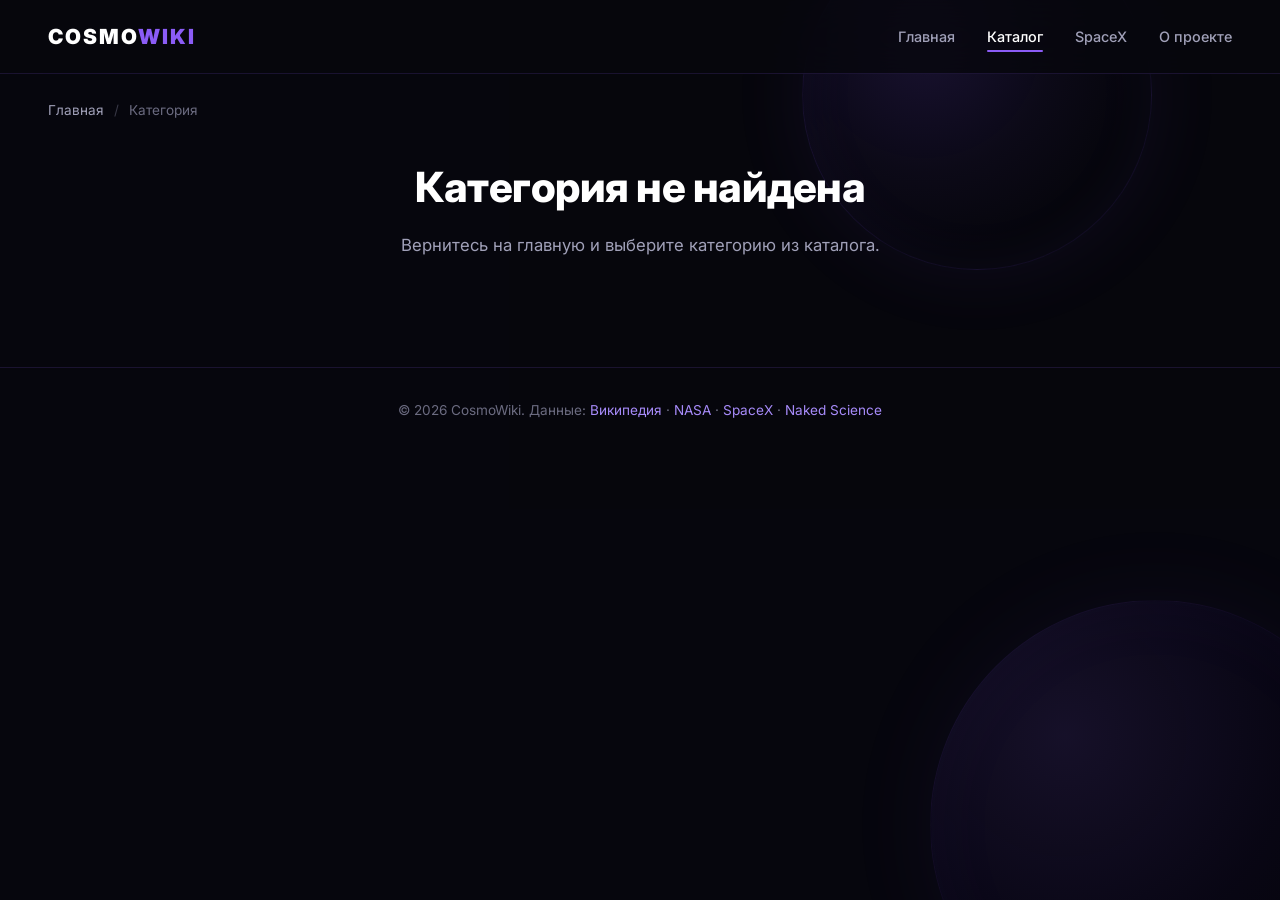
==== Cosmo/category.html @ 1d1c39d0 "Initial commit: CosmoWiki" ====
<!DOCTYPE html>
<html lang="ru">
<head>
    <meta charset="UTF-8">
    <meta name="viewport" content="width=device-width, initial-scale=1.0">
    <title>CosmoWiki — Категория</title>
    <link rel="preconnect" href="https://fonts.googleapis.com">
    <link rel="preconnect" href="https://fonts.gstatic.com" crossorigin>
    <link href="https://fonts.googleapis.com/css2?family=Inter:wght@400;500;600;700;800;900&display=swap" rel="stylesheet">
    <link rel="stylesheet" href="css/style.css">
</head>
<body>
    <!-- Фоновое видео космоса -->
    <div class="video-bg">
        <video autoplay muted loop playsinline>
            <source src="assets/space-bg.mp4" type="video/mp4">
        </video>
        <div class="video-overlay"></div>
    </div>

    <!-- Декоративные сферы -->
    <div class="sphere sphere-1"></div>
    <div class="sphere sphere-3"></div>

    <!-- Шапка -->
    <header class="header">
        <a href="index.html" class="logo">COSMO<span>WIKI</span></a>
        <nav class="nav">
            <a href="index.html" class="nav-link">Главная</a>
            <a href="index.html#catalog" class="nav-link active">Каталог</a>
            <a href="spacex.html" class="nav-link">SpaceX</a>
            <a href="index.html#about" class="nav-link">О проекте</a>
        </nav>
    </header>

    <!-- Контент страницы категории -->
    <main class="page-content">
        <!-- Хлебные крошки -->
        <nav class="breadcrumb" id="breadcrumb">
            <a href="index.html">Главная</a>
            <span class="breadcrumb-sep">/</span>
            <span id="breadcrumb-category">Категория</span>
        </nav>

        <!-- Заголовок категории -->
        <div class="category-header" id="category-header">
            <span class="category-header-icon" id="category-icon"></span>
            <h1 class="category-title" id="category-title">Загрузка...</h1>
            <p class="category-description" id="category-description"></p>
        </div>

        <!-- Блок статьи Naked Science (описание категории) -->
        <div class="ns-article-block" id="ns-article" style="display:none">
            <div class="ns-article-content">
                <img class="ns-article-image" id="ns-image" src="" alt="" loading="lazy">
                <div class="ns-article-text">
                    <p id="ns-text"></p>
                    <a class="ns-source-link" id="ns-source" href="" target="_blank">
                        Читать полностью на Naked Science &rarr;
                    </a>
                </div>
            </div>
        </div>

        <!-- Сетка объектов -->
        <div class="objects-grid" id="objects-grid">
            <!-- Карточки объектов генерируются через JS -->
        </div>
    </main>

    <!-- Футер -->
    <footer class="footer">
        <p>&copy; 2026 CosmoWiki. Данные: <a href="https://ru.wikipedia.org" target="_blank">Википедия</a> · <a href="https://www.nasa.gov" target="_blank">NASA</a> · <a href="https://www.spacex.com" target="_blank">SpaceX</a> · <a href="https://naked-science.ru/article/top/gid-po-vselennoi-kto-est" target="_blank">Naked Science</a></p>
    </footer>

    <script src="js/catalog.js"></script>
    <script src="js/naked-science-data.js"></script>
    <script src="js/wiki-api.js"></script>
    <script src="js/nasa-api.js"></script>
    <script src="js/category.js"></script>
</body>
</html>
---- Cosmo/css/style.css ----
/* ============================================
   CosmoWiki — Тёмная космическая тема
   Вдохновлено дизайном DesignWave
   ============================================ */

/* --- CSS-переменные --- */
:root {
    --bg-primary: #07070d;
    --bg-secondary: #0e0e18;
    --bg-card: rgba(15, 15, 30, 0.7);
    --bg-card-hover: rgba(25, 20, 50, 0.85);
    --accent: #8b5cf6;
    --accent-light: #a78bfa;
    --accent-dark: #6d28d9;
    --accent-glow: rgba(139, 92, 246, 0.3);
    --text-primary: #ffffff;
    --text-secondary: #a0a0b8;
    --text-muted: #6b6b80;
    --border: rgba(139, 92, 246, 0.15);
    --font: 'Inter', -apple-system, BlinkMacSystemFont, sans-serif;
    --radius: 16px;
    --radius-sm: 10px;
    --transition: 0.3s cubic-bezier(0.4, 0, 0.2, 1);
}

/* --- Сброс и базовые стили --- */
*,
*::before,
*::after {
    margin: 0;
    padding: 0;
    box-sizing: border-box;
}

html {
    scroll-behavior: smooth;
}

body {
    font-family: var(--font);
    background: var(--bg-primary);
    color: var(--text-primary);
    min-height: 100vh;
    overflow-x: hidden;
    line-height: 1.6;
}

a {
    text-decoration: none;
    color: inherit;
}

/* --- Фоновое видео космоса --- */
.video-bg {
    position: fixed;
    top: 0;
    left: 0;
    width: 100%;
    height: 100%;
    z-index: 0;
    pointer-events: none;
    overflow: hidden;
}

.video-bg video {
    width: 100%;
    height: 100%;
    object-fit: cover;
}

/* Затемняющий оверлей поверх видео — чтобы текст читался */
.video-overlay {
    position: absolute;
    top: 0;
    left: 0;
    width: 100%;
    height: 100%;
    background: rgba(7, 7, 13, 0.55);
}

/* --- Декоративные сферы (стеклянные шары как на скриншоте) --- */
.sphere {
    position: fixed;
    border-radius: 50%;
    pointer-events: none;
    z-index: 0;
}

.sphere-1 {
    width: 350px;
    height: 350px;
    top: -80px;
    right: 10%;
    background: radial-gradient(
        circle at 35% 35%,
        rgba(139, 92, 246, 0.15),
        rgba(139, 92, 246, 0.05) 40%,
        transparent 70%
    );
    border: 1px solid rgba(139, 92, 246, 0.1);
    box-shadow:
        inset 0 0 60px rgba(139, 92, 246, 0.05),
        0 0 80px rgba(139, 92, 246, 0.08);
    animation: float1 20s ease-in-out infinite;
}

.sphere-2 {
    width: 200px;
    height: 200px;
    bottom: 15%;
    left: -40px;
    background: radial-gradient(
        circle at 40% 30%,
        rgba(139, 92, 246, 0.2),
        rgba(88, 28, 196, 0.08) 45%,
        transparent 70%
    );
    border: 1px solid rgba(139, 92, 246, 0.12);
    box-shadow:
        inset 0 0 40px rgba(139, 92, 246, 0.06),
        0 0 60px rgba(139, 92, 246, 0.1);
    animation: float2 25s ease-in-out infinite;
}

.sphere-3 {
    width: 450px;
    height: 450px;
    bottom: -150px;
    right: -100px;
    background: radial-gradient(
        circle at 30% 30%,
        rgba(139, 92, 246, 0.12),
        rgba(88, 28, 196, 0.04) 50%,
        transparent 75%
    );
    border: 1px solid rgba(139, 92, 246, 0.06);
    box-shadow:
        inset 0 0 80px rgba(139, 92, 246, 0.04),
        0 0 100px rgba(139, 92, 246, 0.06);
    animation: float3 30s ease-in-out infinite;
}

@keyframes float1 {
    0%, 100% { transform: translate(0, 0) scale(1); }
    50% { transform: translate(-20px, 30px) scale(1.03); }
}
@keyframes float2 {
    0%, 100% { transform: translate(0, 0) scale(1); }
    50% { transform: translate(30px, -20px) scale(1.05); }
}
@keyframes float3 {
    0%, 100% { transform: translate(0, 0) scale(1); }
    50% { transform: translate(-15px, -25px) scale(1.02); }
}

/* --- Шапка --- */
.header {
    position: fixed;
    top: 0;
    left: 0;
    right: 0;
    z-index: 100;
    display: flex;
    align-items: center;
    justify-content: space-between;
    padding: 20px 48px;
    background: rgba(7, 7, 13, 0.8);
    backdrop-filter: blur(20px);
    border-bottom: 1px solid var(--border);
}

.logo {
    font-size: 1.3rem;
    font-weight: 900;
    letter-spacing: 2px;
    color: var(--text-primary);
}

.logo span {
    color: var(--accent);
}

.nav {
    display: flex;
    align-items: center;
    gap: 32px;
}

.nav-link {
    font-size: 0.9rem;
    font-weight: 500;
    color: var(--text-secondary);
    transition: color var(--transition);
    position: relative;
}

.nav-link:hover,
.nav-link.active {
    color: var(--text-primary);
}

.nav-link.active::after {
    content: '';
    position: absolute;
    bottom: -4px;
    left: 0;
    width: 100%;
    height: 2px;
    background: var(--accent);
    border-radius: 1px;
}

/* --- Герой-секция --- */
.hero {
    position: relative;
    z-index: 1;
    display: flex;
    flex-direction: column;
    align-items: center;
    justify-content: center;
    text-align: center;
    min-height: 100vh;
    padding: 120px 24px 80px;
}

.hero-badge {
    display: inline-block;
    padding: 8px 20px;
    margin-bottom: 32px;
    font-size: 0.8rem;
    font-weight: 600;
    letter-spacing: 1px;
    text-transform: uppercase;
    color: var(--accent-light);
    border: 1px solid var(--border);
    border-radius: 100px;
    background: rgba(139, 92, 246, 0.06);
}

.hero-title {
    font-size: clamp(3.5rem, 10vw, 7.5rem);
    font-weight: 900;
    font-style: italic;
    line-height: 0.95;
    letter-spacing: -2px;
    margin-bottom: 28px;
    background: linear-gradient(180deg, #ffffff 40%, rgba(255, 255, 255, 0.6));
    -webkit-background-clip: text;
    -webkit-text-fill-color: transparent;
    background-clip: text;
}

.hero-description {
    max-width: 560px;
    font-size: 1rem;
    color: var(--text-secondary);
    line-height: 1.7;
    margin-bottom: 40px;
}

.hero-btn {
    display: inline-block;
    padding: 16px 40px;
    font-size: 0.95rem;
    font-weight: 600;
    color: var(--text-primary);
    background: var(--accent);
    border: none;
    border-radius: 12px;
    cursor: pointer;
    transition: all var(--transition);
    box-shadow: 0 4px 24px rgba(139, 92, 246, 0.35);
}

.hero-btn:hover {
    background: var(--accent-dark);
    transform: translateY(-2px);
    box-shadow: 0 8px 32px rgba(139, 92, 246, 0.45);
}

/* --- Секция каталога --- */
.catalog {
    position: relative;
    z-index: 1;
    padding: 80px 48px 100px;
    max-width: 1280px;
    margin: 0 auto;
}

.section-title {
    font-size: 2.2rem;
    font-weight: 800;
    text-align: center;
    margin-bottom: 48px;
    letter-spacing: -0.5px;
}

.categories-grid {
    display: grid;
    grid-template-columns: repeat(4, 1fr);
    gap: 20px;
}

/* --- Карточки категорий --- */
.category-card {
    position: relative;
    display: flex;
    flex-direction: column;
    align-items: center;
    justify-content: center;
    padding: 36px 24px;
    min-height: 220px;
    background: var(--bg-card);
    border: 1px solid var(--border);
    border-radius: var(--radius);
    backdrop-filter: blur(12px);
    cursor: pointer;
    transition: all var(--transition);
    overflow: hidden;
    text-align: center;
}

.category-card::before {
    content: '';
    position: absolute;
    top: 0;
    left: 0;
    right: 0;
    height: 3px;
    background: linear-gradient(90deg, transparent, var(--accent), transparent);
    opacity: 0;
    transition: opacity var(--transition);
}

.category-card:hover {
    background: var(--bg-card-hover);
    border-color: rgba(139, 92, 246, 0.3);
    transform: translateY(-4px);
    box-shadow: 0 12px 40px rgba(139, 92, 246, 0.12);
}

.category-card:hover::before {
    opacity: 1;
}

.category-icon {
    font-size: 2.8rem;
    margin-bottom: 16px;
    filter: drop-shadow(0 0 12px var(--accent-glow));
}

.category-name {
    font-size: 1.1rem;
    font-weight: 700;
    margin-bottom: 8px;
    letter-spacing: 0.3px;
}

.category-count {
    font-size: 0.8rem;
    color: var(--text-muted);
    font-weight: 500;
}

.category-card:hover .category-name {
    color: var(--accent-light);
}

/* --- Секция «О проекте» --- */
.about {
    position: relative;
    z-index: 1;
    padding: 60px 48px 80px;
    max-width: 800px;
    margin: 0 auto;
    text-align: center;
}

.about-text {
    font-size: 1.05rem;
    color: var(--text-secondary);
    line-height: 1.8;
    margin-bottom: 48px;
}

.about-stats {
    display: flex;
    justify-content: center;
    gap: 60px;
}

.stat {
    display: flex;
    flex-direction: column;
    align-items: center;
    gap: 6px;
}

.stat-number {
    font-size: 2.4rem;
    font-weight: 800;
    color: var(--accent-light);
}

.stat-label {
    font-size: 0.85rem;
    color: var(--text-muted);
    font-weight: 500;
}

/* --- Футер --- */
.footer {
    position: relative;
    z-index: 1;
    text-align: center;
    padding: 32px 48px;
    border-top: 1px solid var(--border);
    font-size: 0.85rem;
    color: var(--text-muted);
}

.footer a {
    color: var(--accent-light);
    transition: color var(--transition);
}

.footer a:hover {
    color: var(--accent);
}

/* --- Адаптивность --- */

/* Планшет */
@media (max-width: 1024px) {
    .categories-grid {
        grid-template-columns: repeat(3, 1fr);
    }

    .header {
        padding: 16px 28px;
    }

    .catalog {
        padding: 60px 28px 80px;
    }
}

/* Планшет вертикально */
@media (max-width: 768px) {
    .categories-grid {
        grid-template-columns: repeat(2, 1fr);
    }

    .hero-title {
        font-size: clamp(2.8rem, 12vw, 5rem);
    }

    .nav {
        gap: 20px;
    }

    .about-stats {
        gap: 36px;
    }
}

/* Мобильный */
@media (max-width: 480px) {
    .categories-grid {
        grid-template-columns: 1fr;
        gap: 14px;
    }

    .category-card {
        min-height: 160px;
        padding: 28px 20px;
    }

    .header {
        padding: 14px 18px;
    }

    .logo {
        font-size: 1.1rem;
    }

    .nav {
        gap: 14px;
    }

    .nav-link {
        font-size: 0.8rem;
    }

    .hero {
        padding: 100px 18px 60px;
    }

    .catalog,
    .about {
        padding: 40px 18px 60px;
    }

    .about-stats {
        flex-direction: column;
        gap: 24px;
    }
}

/* --- Анимация появления карточек --- */
.category-card {
    opacity: 0;
    transform: translateY(20px);
    animation: fadeInUp 0.5s ease-out forwards;
}

.category-card:nth-child(1) { animation-delay: 0.05s; }
.category-card:nth-child(2) { animation-delay: 0.1s; }
.category-card:nth-child(3) { animation-delay: 0.15s; }
.category-card:nth-child(4) { animation-delay: 0.2s; }
.category-card:nth-child(5) { animation-delay: 0.25s; }
.category-card:nth-child(6) { animation-delay: 0.3s; }
.category-card:nth-child(7) { animation-delay: 0.35s; }
.category-card:nth-child(8) { animation-delay: 0.4s; }
.category-card:nth-child(9) { animation-delay: 0.45s; }
.category-card:nth-child(10) { animation-delay: 0.5s; }
.category-card:nth-child(11) { animation-delay: 0.55s; }
.category-card:nth-child(12) { animation-delay: 0.6s; }

@keyframes fadeInUp {
    to {
        opacity: 1;
        transform: translateY(0);
    }
}

/* ============================================
   Страница категории
   ============================================ */

/* --- Обёртка контента --- */
.page-content {
    position: relative;
    z-index: 1;
    max-width: 1280px;
    margin: 0 auto;
    padding: 100px 48px 60px;
}

/* --- Хлебные крошки --- */
.breadcrumb {
    display: flex;
    align-items: center;
    gap: 10px;
    margin-bottom: 32px;
    font-size: 0.85rem;
    color: var(--text-muted);
}

.breadcrumb a {
    color: var(--text-secondary);
    transition: color var(--transition);
}

.breadcrumb a:hover {
    color: var(--accent-light);
}

.breadcrumb-sep {
    color: var(--text-muted);
    opacity: 0.5;
}

/* --- Заголовок категории --- */
.category-header {
    text-align: center;
    margin-bottom: 48px;
}

.category-header-icon {
    font-size: 3.5rem;
    display: block;
    margin-bottom: 16px;
    filter: drop-shadow(0 0 16px var(--accent-glow));
}

.category-title {
    font-size: 2.6rem;
    font-weight: 800;
    margin-bottom: 12px;
    letter-spacing: -0.5px;
}

.category-description {
    font-size: 1.05rem;
    color: var(--text-secondary);
}

/* --- Блок Naked Science (описание категории) --- */
.ns-article-block {
    margin-bottom: 40px;
    background: var(--bg-card);
    border: 1px solid var(--border);
    border-radius: var(--radius);
    backdrop-filter: blur(12px);
    overflow: hidden;
}

.ns-article-content {
    display: flex;
    gap: 0;
}

.ns-article-image {
    width: 320px;
    min-height: 200px;
    object-fit: cover;
    flex-shrink: 0;
}

.ns-article-text {
    padding: 28px 32px;
    display: flex;
    flex-direction: column;
    justify-content: center;
    gap: 16px;
}

.ns-article-text p {
    font-size: 0.95rem;
    color: var(--text-secondary);
    line-height: 1.75;
}

.ns-source-link {
    display: inline-block;
    font-size: 0.8rem;
    font-weight: 600;
    color: var(--accent);
    transition: color var(--transition);
}

.ns-source-link:hover {
    color: var(--accent-light);
}

@media (max-width: 768px) {
    .ns-article-content {
        flex-direction: column;
    }

    .ns-article-image {
        width: 100%;
        height: 180px;
    }

    .ns-article-text {
        padding: 20px;
    }
}

/* --- Сетка объектов --- */
.objects-grid {
    display: grid;
    grid-template-columns: repeat(3, 1fr);
    gap: 24px;
}

/* --- Карточка объекта --- */
.object-card {
    display: flex;
    flex-direction: column;
    background: var(--bg-card);
    border: 1px solid var(--border);
    border-radius: var(--radius);
    backdrop-filter: blur(12px);
    overflow: hidden;
    cursor: pointer;
    transition: all var(--transition);
    opacity: 0;
    transform: translateY(20px);
    animation: fadeInUp 0.5s ease-out forwards;
}

.object-card:hover {
    background: var(--bg-card-hover);
    border-color: rgba(139, 92, 246, 0.3);
    transform: translateY(-4px);
    box-shadow: 0 12px 40px rgba(139, 92, 246, 0.12);
}

/* Изображение карточки */
.object-card-image {
    position: relative;
    width: 100%;
    height: 200px;
    overflow: hidden;
    background: var(--bg-secondary);
    display: flex;
    align-items: center;
    justify-content: center;
}

.image-credit {
    position: absolute;
    bottom: 8px;
    right: 8px;
    padding: 2px 8px;
    font-size: 0.65rem;
    font-weight: 700;
    letter-spacing: 0.5px;
    color: #fff;
    background: rgba(0, 82, 163, 0.8);
    border-radius: 4px;
}

.object-card-image img {
    width: 100%;
    height: 100%;
    object-fit: cover;
    transition: transform 0.4s ease;
}

.object-card:hover .object-card-image img {
    transform: scale(1.05);
}

.object-card-placeholder {
    font-size: 3rem;
    opacity: 0.3;
}

/* Тело карточки */
.object-card-body {
    padding: 20px;
    flex: 1;
}

.object-card-name {
    font-size: 1.15rem;
    font-weight: 700;
    margin-bottom: 8px;
    transition: color var(--transition);
}

.object-card:hover .object-card-name {
    color: var(--accent-light);
}

.object-card-extract {
    font-size: 0.85rem;
    color: var(--text-secondary);
    line-height: 1.6;
}

/* Подвал карточки */
.object-card-footer {
    padding: 14px 20px;
    border-top: 1px solid var(--border);
}

.object-card-arrow {
    font-size: 0.8rem;
    font-weight: 600;
    color: var(--accent);
    transition: color var(--transition);
}

.object-card:hover .object-card-arrow {
    color: var(--accent-light);
}

/* --- Скелетоны загрузки --- */
.skeleton .skeleton-image {
    width: 100%;
    height: 200px;
    background: linear-gradient(90deg,
        var(--bg-secondary) 25%,
        rgba(139, 92, 246, 0.06) 50%,
        var(--bg-secondary) 75%
    );
    background-size: 200% 100%;
    animation: shimmer 1.5s infinite;
}

.skeleton .skeleton-title {
    height: 20px;
    width: 60%;
    background: var(--bg-secondary);
    border-radius: 4px;
    margin-bottom: 10px;
    animation: shimmer 1.5s infinite;
}

.skeleton .skeleton-text {
    height: 14px;
    width: 100%;
    background: var(--bg-secondary);
    border-radius: 4px;
    margin-bottom: 8px;
    animation: shimmer 1.5s infinite;
}

.skeleton .skeleton-text.short {
    width: 70%;
}

@keyframes shimmer {
    0% { opacity: 0.5; }
    50% { opacity: 1; }
    100% { opacity: 0.5; }
}

/* ============================================
   Страница объекта
   ============================================ */

/* --- Герой объекта --- */
.object-hero {
    display: grid;
    grid-template-columns: 1fr 1fr;
    gap: 0;
    background: var(--bg-card);
    border: 1px solid var(--border);
    border-radius: var(--radius);
    overflow: hidden;
    margin-bottom: 32px;
    backdrop-filter: blur(12px);
}

.object-hero-image {
    position: relative;
    min-height: 360px;
    background: var(--bg-secondary);
    display: flex;
    align-items: center;
    justify-content: center;
    overflow: hidden;
}

.hero-img {
    width: 100%;
    height: 100%;
    object-fit: cover;
}

.hero-credit {
    position: absolute;
    bottom: 10px;
    right: 10px;
    padding: 3px 10px;
    font-size: 0.7rem;
    font-weight: 700;
    color: #fff;
    background: rgba(0, 0, 0, 0.6);
    border-radius: 4px;
    letter-spacing: 0.3px;
}

.object-hero-placeholder {
    display: flex;
    flex-direction: column;
    align-items: center;
    gap: 12px;
    color: var(--text-muted);
    font-size: 0.9rem;
}

.spinner {
    width: 32px;
    height: 32px;
    border: 3px solid var(--border);
    border-top-color: var(--accent);
    border-radius: 50%;
    animation: spin 0.8s linear infinite;
}

@keyframes spin {
    to { transform: rotate(360deg); }
}

.object-hero-info {
    padding: 36px 40px;
    display: flex;
    flex-direction: column;
    justify-content: center;
    gap: 16px;
}

.object-hero-category {
    display: inline-block;
    align-self: flex-start;
    padding: 6px 16px;
    font-size: 0.75rem;
    font-weight: 600;
    color: var(--accent-light);
    background: rgba(139, 92, 246, 0.08);
    border: 1px solid var(--border);
    border-radius: 100px;
    letter-spacing: 0.5px;
}

.object-hero-title {
    font-size: 2.4rem;
    font-weight: 800;
    letter-spacing: -0.5px;
    line-height: 1.1;
}

.object-hero-extract {
    font-size: 0.95rem;
    color: var(--text-secondary);
    line-height: 1.75;
}

.object-hero-sources {
    display: flex;
    gap: 16px;
    flex-wrap: wrap;
}

.source-link {
    display: inline-flex;
    align-items: center;
    gap: 4px;
    padding: 8px 18px;
    font-size: 0.8rem;
    font-weight: 600;
    color: var(--text-primary);
    background: rgba(139, 92, 246, 0.1);
    border: 1px solid var(--border);
    border-radius: var(--radius-sm);
    transition: all var(--transition);
}

.source-link:hover {
    background: rgba(139, 92, 246, 0.2);
    border-color: var(--accent);
}

/* --- Блок времени полёта --- */
.travel-block {
    display: flex;
    gap: 28px;
    align-items: flex-start;
    padding: 32px 36px;
    margin-bottom: 32px;
    background: var(--bg-card);
    border: 1px solid var(--border);
    border-radius: var(--radius);
    backdrop-filter: blur(12px);
}

.travel-icon {
    font-size: 2.8rem;
    flex-shrink: 0;
    filter: drop-shadow(0 0 12px var(--accent-glow));
}

.travel-content {
    flex: 1;
}

.travel-title {
    font-size: 1.3rem;
    font-weight: 700;
    margin-bottom: 4px;
}

.travel-subtitle {
    font-size: 0.8rem;
    color: var(--text-muted);
    margin-bottom: 20px;
}

.travel-distance {
    display: flex;
    flex-wrap: wrap;
    align-items: baseline;
    gap: 8px;
    margin-bottom: 20px;
    padding-bottom: 16px;
    border-bottom: 1px solid var(--border);
}

.travel-distance-value {
    font-size: 1.6rem;
    font-weight: 800;
    color: var(--accent-light);
}

.travel-distance-label {
    font-size: 0.85rem;
    color: var(--text-muted);
}

.travel-distance-light {
    font-size: 0.85rem;
    color: var(--text-secondary);
}

.travel-here {
    font-size: 1.4rem;
    font-weight: 700;
    color: var(--accent-light);
}

.travel-crafts {
    display: flex;
    flex-direction: column;
    gap: 12px;
}

.travel-craft {
    display: flex;
    align-items: center;
    gap: 14px;
    padding: 12px 16px;
    background: rgba(139, 92, 246, 0.04);
    border: 1px solid rgba(139, 92, 246, 0.08);
    border-radius: var(--radius-sm);
}

.craft-icon {
    font-size: 1.5rem;
    flex-shrink: 0;
}

.craft-info {
    flex: 1;
    display: flex;
    flex-direction: column;
    gap: 2px;
}

.craft-name {
    font-size: 0.9rem;
    font-weight: 600;
}

.craft-desc {
    font-size: 0.75rem;
    color: var(--text-muted);
}

.craft-time {
    font-size: 1.1rem;
    font-weight: 800;
    color: var(--accent-light);
    white-space: nowrap;
}

/* --- Параметры объекта --- */
.params-section {
    margin-bottom: 32px;
}

.params-title {
    font-size: 1.5rem;
    font-weight: 700;
    margin-bottom: 20px;
}

.params-grid {
    display: grid;
    grid-template-columns: repeat(3, 1fr);
    gap: 12px;
}

.param-card {
    display: flex;
    flex-direction: column;
    gap: 6px;
    padding: 16px 20px;
    background: var(--bg-card);
    border: 1px solid var(--border);
    border-radius: var(--radius-sm);
    backdrop-filter: blur(12px);
}

.param-key {
    font-size: 0.7rem;
    font-weight: 600;
    text-transform: uppercase;
    letter-spacing: 0.5px;
    color: var(--text-muted);
}

.param-value {
    font-size: 0.9rem;
    font-weight: 500;
    color: var(--text-primary);
    word-break: break-word;
}

/* --- Галерея NASA --- */
.nasa-gallery {
    margin-bottom: 40px;
}

.gallery-grid {
    display: grid;
    grid-template-columns: repeat(4, 1fr);
    gap: 12px;
}

.gallery-item {
    position: relative;
    border-radius: var(--radius-sm);
    overflow: hidden;
    cursor: pointer;
    aspect-ratio: 1;
    background: var(--bg-secondary);
}

.gallery-item img {
    width: 100%;
    height: 100%;
    object-fit: cover;
    transition: transform 0.4s ease;
}

.gallery-item:hover img {
    transform: scale(1.08);
}

.gallery-overlay {
    position: absolute;
    bottom: 0;
    left: 0;
    right: 0;
    padding: 12px;
    background: linear-gradient(transparent, rgba(0, 0, 0, 0.8));
    opacity: 0;
    transition: opacity var(--transition);
    display: flex;
    flex-direction: column;
    justify-content: flex-end;
}

.gallery-item:hover .gallery-overlay {
    opacity: 1;
}

.gallery-title {
    font-size: 0.75rem;
    font-weight: 600;
    color: #fff;
    line-height: 1.3;
}

.gallery-credit {
    font-size: 0.65rem;
    color: rgba(255, 255, 255, 0.6);
    margin-top: 4px;
}

/* --- Лайтбокс --- */
.lightbox {
    position: fixed;
    top: 0;
    left: 0;
    width: 100%;
    height: 100%;
    z-index: 1000;
    background: rgba(0, 0, 0, 0.9);
    display: flex;
    align-items: center;
    justify-content: center;
    cursor: pointer;
    animation: fadeIn 0.2s ease;
}

@keyframes fadeIn {
    from { opacity: 0; }
    to { opacity: 1; }
}

.lightbox-content {
    position: relative;
    max-width: 90vw;
    max-height: 90vh;
    cursor: default;
}

.lightbox-content img {
    max-width: 100%;
    max-height: 85vh;
    border-radius: 8px;
    object-fit: contain;
}

.lightbox-title {
    text-align: center;
    margin-top: 12px;
    font-size: 0.9rem;
    color: rgba(255, 255, 255, 0.8);
}

.lightbox-close {
    position: absolute;
    top: -16px;
    right: -16px;
    width: 36px;
    height: 36px;
    display: flex;
    align-items: center;
    justify-content: center;
    font-size: 1.4rem;
    color: #fff;
    background: var(--accent);
    border: none;
    border-radius: 50%;
    cursor: pointer;
    transition: background var(--transition);
}

.lightbox-close:hover {
    background: var(--accent-dark);
}

/* --- Адаптивность страницы объекта --- */
@media (max-width: 1024px) {
    .object-hero {
        grid-template-columns: 1fr;
    }

    .object-hero-image {
        min-height: 280px;
    }

    .params-grid {
        grid-template-columns: repeat(2, 1fr);
    }

    .gallery-grid {
        grid-template-columns: repeat(3, 1fr);
    }
}

@media (max-width: 768px) {
    .object-hero-info {
        padding: 24px;
    }

    .object-hero-title {
        font-size: 1.8rem;
    }

    .travel-block {
        flex-direction: column;
        padding: 24px;
    }

    .gallery-grid {
        grid-template-columns: repeat(2, 1fr);
    }
}

@media (max-width: 480px) {
    .params-grid {
        grid-template-columns: 1fr;
    }

    .gallery-grid {
        grid-template-columns: 1fr 1fr;
    }

    .object-hero-image {
        min-height: 220px;
    }

    .travel-craft {
        flex-wrap: wrap;
    }

    .craft-time {
        width: 100%;
        text-align: right;
    }
}

/* --- Адаптивность страницы категории --- */
@media (max-width: 1024px) {
    .objects-grid {
        grid-template-columns: repeat(2, 1fr);
    }

    .page-content {
        padding: 90px 28px 60px;
    }
}

@media (max-width: 480px) {
    .objects-grid {
        grid-template-columns: 1fr;
    }

    .page-content {
        padding: 80px 18px 40px;
    }

    .category-title {
        font-size: 1.8rem;
    }
}

/* --- Анимации появления секций --- */
.section-animate {
    opacity: 0;
    transform: translateY(24px);
    transition: opacity 0.6s ease-out, transform 0.6s ease-out;
}

.section-animate.visible {
    opacity: 1;
    transform: translateY(0);
}

/* Каскадная задержка для секций на странице объекта */
.object-hero.section-animate { transition-delay: 0s; }
.travel-block.section-animate { transition-delay: 0.1s; }
.params-section.section-animate { transition-delay: 0.2s; }
.nasa-gallery.section-animate { transition-delay: 0.3s; }

/* Состояние ошибки */
.error-state {
    display: flex;
    flex-direction: column;
    align-items: center;
    justify-content: center;
    gap: 16px;
    padding: 80px 24px;
    text-align: center;
}

.error-state-icon {
    font-size: 3rem;
    opacity: 0.5;
}

.error-state-text {
    font-size: 1.1rem;
    color: var(--text-secondary);
    max-width: 400px;
}

.error-state-action {
    display: inline-flex;
    align-items: center;
    gap: 8px;
    padding: 10px 24px;
    font-size: 0.85rem;
    font-weight: 600;
    color: var(--text-primary);
    background: rgba(139, 92, 246, 0.15);
    border: 1px solid var(--border);
    border-radius: var(--radius-sm);
    cursor: pointer;
    transition: all var(--transition);
}

.error-state-action:hover {
    background: rgba(139, 92, 246, 0.25);
    border-color: var(--accent);
}

/* ============================================
   SpaceX — Страница ракет и запусков
   ============================================ */

/* --- Компания: статистика --- */
.spacex-company {
    margin-bottom: 40px;
}

.spacex-stats {
    display: grid;
    grid-template-columns: repeat(6, 1fr);
    gap: 12px;
    margin-top: 24px;
}

.spacex-stat-card {
    display: flex;
    flex-direction: column;
    align-items: center;
    gap: 4px;
    padding: 20px 12px;
    background: var(--bg-card);
    border: 1px solid var(--border);
    border-radius: var(--radius-sm);
    backdrop-filter: blur(12px);
    text-align: center;
}

.spacex-stat-card.accent {
    border-color: var(--accent);
    background: rgba(139, 92, 246, 0.08);
}

.spacex-stat-value {
    font-size: 1.6rem;
    font-weight: 800;
    color: var(--accent-light);
}

.spacex-stat-label {
    font-size: 0.7rem;
    font-weight: 600;
    text-transform: uppercase;
    letter-spacing: 0.5px;
    color: var(--text-muted);
}

/* --- Секции SpaceX --- */
.spacex-section {
    margin-bottom: 48px;
}

.spacex-section-title {
    font-size: 1.5rem;
    font-weight: 700;
    margin-bottom: 24px;
}

/* --- Ракеты: сетка --- */
.spacex-rockets-grid {
    display: flex;
    flex-direction: column;
    gap: 24px;
}

.spacex-rocket-card {
    display: grid;
    grid-template-columns: 360px 1fr;
    background: var(--bg-card);
    border: 1px solid var(--border);
    border-radius: var(--radius);
    overflow: hidden;
    backdrop-filter: blur(12px);
    transition: border-color var(--transition);
}

.spacex-rocket-card:hover {
    border-color: rgba(139, 92, 246, 0.4);
}

.spacex-rocket-image {
    position: relative;
    min-height: 260px;
    background: var(--bg-secondary);
    overflow: hidden;
}

.spacex-rocket-image img {
    width: 100%;
    height: 100%;
    object-fit: cover;
    transition: transform 0.4s ease;
}

.spacex-rocket-card:hover .spacex-rocket-image img {
    transform: scale(1.04);
}

.spacex-rocket-badge {
    position: absolute;
    top: 12px;
    left: 12px;
    padding: 4px 12px;
    font-size: 0.7rem;
    font-weight: 700;
    text-transform: uppercase;
    letter-spacing: 0.5px;
    border-radius: 100px;
}

.spacex-rocket-badge.active {
    background: rgba(34, 197, 94, 0.2);
    color: #22c55e;
    border: 1px solid rgba(34, 197, 94, 0.3);
}

.spacex-rocket-badge.retired {
    background: rgba(239, 68, 68, 0.15);
    color: #ef4444;
    border: 1px solid rgba(239, 68, 68, 0.25);
}

.spacex-rocket-body {
    padding: 28px 32px;
    display: flex;
    flex-direction: column;
    gap: 12px;
}

.spacex-rocket-name {
    font-size: 1.8rem;
    font-weight: 800;
    letter-spacing: -0.5px;
}

.spacex-rocket-desc {
    font-size: 0.85rem;
    color: var(--text-secondary);
    line-height: 1.7;
}

.spacex-rocket-params {
    display: grid;
    grid-template-columns: repeat(2, 1fr);
    gap: 8px;
    margin-top: 8px;
}

.spacex-rocket-param {
    display: flex;
    justify-content: space-between;
    align-items: baseline;
    gap: 8px;
    padding: 6px 10px;
    background: rgba(139, 92, 246, 0.04);
    border-radius: 6px;
}

.spacex-rocket-param-key {
    font-size: 0.72rem;
    font-weight: 600;
    color: var(--text-muted);
    text-transform: uppercase;
    letter-spacing: 0.3px;
    white-space: nowrap;
}

.spacex-rocket-param-val {
    font-size: 0.85rem;
    font-weight: 600;
    color: var(--text-primary);
    text-align: right;
}

/* --- Статистика запусков --- */
.spacex-launch-stats {
    display: grid;
    grid-template-columns: repeat(4, 1fr);
    gap: 12px;
    margin-bottom: 32px;
}

/* --- Диаграмма запусков по годам --- */
.spacex-launch-chart {
    background: var(--bg-card);
    border: 1px solid var(--border);
    border-radius: var(--radius);
    padding: 28px 24px 20px;
    backdrop-filter: blur(12px);
}

.spacex-chart-title {
    font-size: 1rem;
    font-weight: 700;
    margin-bottom: 20px;
    text-align: center;
}

.spacex-chart-bars {
    display: flex;
    align-items: flex-end;
    gap: 6px;
    height: 200px;
    padding-bottom: 4px;
}

.spacex-chart-col {
    flex: 1;
    display: flex;
    flex-direction: column;
    align-items: center;
    gap: 4px;
    height: 100%;
    justify-content: flex-end;
}

.spacex-chart-count {
    font-size: 0.65rem;
    font-weight: 700;
    color: var(--text-secondary);
}

.spacex-chart-bar {
    width: 100%;
    max-width: 40px;
    background: var(--accent);
    border-radius: 4px 4px 0 0;
    min-height: 4px;
    transition: height 0.6s ease-out;
}

.spacex-chart-label {
    font-size: 0.6rem;
    font-weight: 600;
    color: var(--text-muted);
    margin-top: 2px;
}

/* --- SpaceX адаптивность --- */
@media (max-width: 1024px) {
    .spacex-stats {
        grid-template-columns: repeat(3, 1fr);
    }

    .spacex-rocket-card {
        grid-template-columns: 1fr;
    }

    .spacex-rocket-image {
        min-height: 220px;
    }
}

@media (max-width: 768px) {
    .spacex-stats {
        grid-template-columns: repeat(2, 1fr);
    }

    .spacex-launch-stats {
        grid-template-columns: repeat(2, 1fr);
    }

    .spacex-rocket-params {
        grid-template-columns: 1fr;
    }

    .spacex-chart-bars {
        height: 150px;
    }
}

@media (max-width: 480px) {
    .spacex-stats {
        grid-template-columns: 1fr 1fr;
    }

    .spacex-chart-bars {
        gap: 3px;
        height: 120px;
    }

    .spacex-chart-label {
        font-size: 0.5rem;
    }
}

/* --- Утилиты --- */
::selection {
    background: rgba(139, 92, 246, 0.3);
    color: var(--text-primary);
}

::-webkit-scrollbar {
    width: 8px;
}

::-webkit-scrollbar-track {
    background: var(--bg-primary);
}

::-webkit-scrollbar-thumb {
    background: rgba(139, 92, 246, 0.3);
    border-radius: 4px;
}

::-webkit-scrollbar-thumb:hover {
    background: rgba(139, 92, 246, 0.5);
}
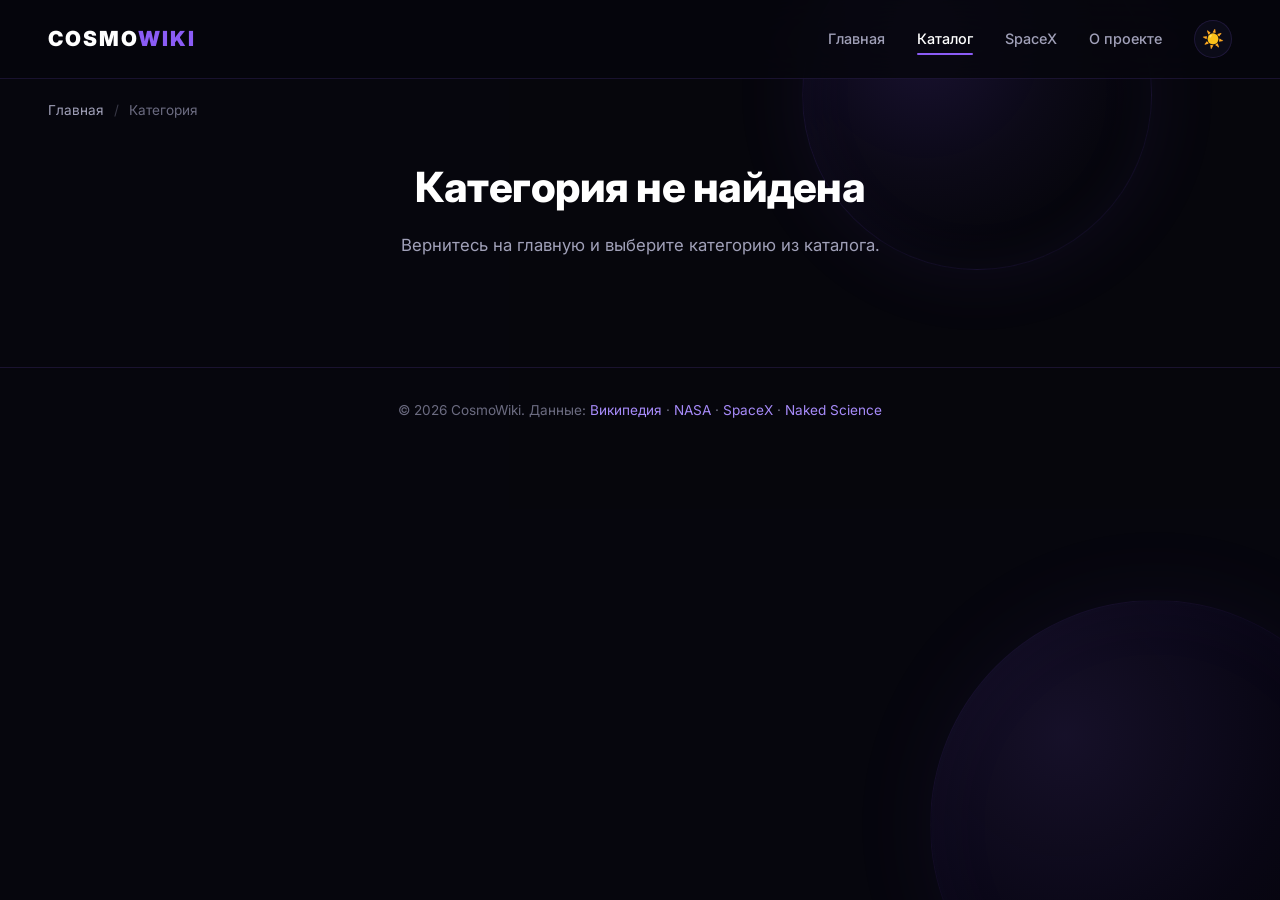
==== commit 3ed967d0: "Add dark/light theme, SEO meta tags and NASA object descriptions - Dark/light theme toggle with loca" ====
--- a/Cosmo/category.html
+++ b/Cosmo/category.html
@@ -4,10 +4,23 @@
     <meta charset="UTF-8">
     <meta name="viewport" content="width=device-width, initial-scale=1.0">
     <title>CosmoWiki — Категория</title>
+    <meta name="description" content="Каталог космических объектов CosmoWiki. Изучайте планеты, звёзды, галактики и другие объекты вселенной с фотографиями NASA.">
+    <meta name="robots" content="index, follow">
+    <!-- Open Graph -->
+    <meta property="og:type" content="website">
+    <meta property="og:title" content="CosmoWiki — Категория">
+    <meta property="og:description" content="Каталог космических объектов с фотографиями NASA и данными из Википедии.">
+    <meta property="og:image" content="assets/og-preview.jpg">
+    <meta property="og:locale" content="ru_RU">
+    <!-- Twitter Card -->
+    <meta name="twitter:card" content="summary_large_image">
+    <meta name="twitter:title" content="CosmoWiki — Категория">
+    <meta name="twitter:description" content="Каталог космических объектов с фотографиями NASA и данными из Википедии.">
     <link rel="preconnect" href="https://fonts.googleapis.com">
     <link rel="preconnect" href="https://fonts.gstatic.com" crossorigin>
     <link href="https://fonts.googleapis.com/css2?family=Inter:wght@400;500;600;700;800;900&display=swap" rel="stylesheet">
     <link rel="stylesheet" href="css/style.css">
+    <script src="js/theme.js"></script>
 </head>
 <body>
     <!-- Фоновое видео космоса -->
@@ -30,6 +43,7 @@
             <a href="index.html#catalog" class="nav-link active">Каталог</a>
             <a href="spacex.html" class="nav-link">SpaceX</a>
             <a href="index.html#about" class="nav-link">О проекте</a>
+            <button id="theme-toggle" class="theme-toggle" title="Переключить тему">☀️</button>
         </nav>
     </header>
 
--- a/Cosmo/css/style.css
+++ b/Cosmo/css/style.css
@@ -3,7 +3,7 @@
    Вдохновлено дизайном DesignWave
    ============================================ */
 
-/* --- CSS-переменные --- */
+/* --- CSS-переменные (тёмная тема — по умолчанию) --- */
 :root {
     --bg-primary: #07070d;
     --bg-secondary: #0e0e18;
@@ -17,10 +17,69 @@
     --text-secondary: #a0a0b8;
     --text-muted: #6b6b80;
     --border: rgba(139, 92, 246, 0.15);
+    --header-bg: rgba(7, 7, 13, 0.85);
+    --overlay-color: rgba(7, 7, 13, 0.55);
     --font: 'Inter', -apple-system, BlinkMacSystemFont, sans-serif;
     --radius: 16px;
     --radius-sm: 10px;
     --transition: 0.3s cubic-bezier(0.4, 0, 0.2, 1);
+}
+
+/* --- Светлая тема --- */
+[data-theme="light"] {
+    --bg-primary: #f4f4ff;
+    --bg-secondary: #eaeaf8;
+    --bg-card: rgba(255, 255, 255, 0.82);
+    --bg-card-hover: rgba(245, 242, 255, 0.95);
+    --accent: #7c3aed;
+    --accent-light: #8b5cf6;
+    --accent-dark: #6d28d9;
+    --accent-glow: rgba(124, 58, 237, 0.25);
+    --text-primary: #0d0d1a;
+    --text-secondary: #4a4a6a;
+    --text-muted: #8080a0;
+    --border: rgba(124, 58, 237, 0.18);
+    --header-bg: rgba(244, 244, 255, 0.92);
+    --overlay-color: rgba(244, 244, 255, 0.75);
+}
+
+[data-theme="light"] body {
+    background: var(--bg-primary);
+}
+
+[data-theme="light"] .hero-title {
+    background: linear-gradient(180deg, #0d0d1a 40%, rgba(13, 13, 26, 0.55));
+    -webkit-background-clip: text;
+    background-clip: text;
+    -webkit-text-fill-color: transparent;
+}
+
+[data-theme="light"] .video-overlay {
+    background: var(--overlay-color);
+}
+
+/* --- Кнопка переключения темы --- */
+.theme-toggle {
+    display: flex;
+    align-items: center;
+    justify-content: center;
+    width: 38px;
+    height: 38px;
+    border-radius: 50%;
+    border: 1px solid var(--border);
+    background: var(--bg-card);
+    color: var(--text-secondary);
+    cursor: pointer;
+    font-size: 1.1rem;
+    transition: all var(--transition);
+    flex-shrink: 0;
+    backdrop-filter: blur(8px);
+}
+
+.theme-toggle:hover {
+    border-color: var(--accent);
+    color: var(--accent-light);
+    background: var(--bg-card-hover);
 }
 
 /* --- Сброс и базовые стили --- */
@@ -164,7 +223,7 @@
     align-items: center;
     justify-content: space-between;
     padding: 20px 48px;
-    background: rgba(7, 7, 13, 0.8);
+    background: var(--header-bg);
     backdrop-filter: blur(20px);
     border-bottom: 1px solid var(--border);
 }
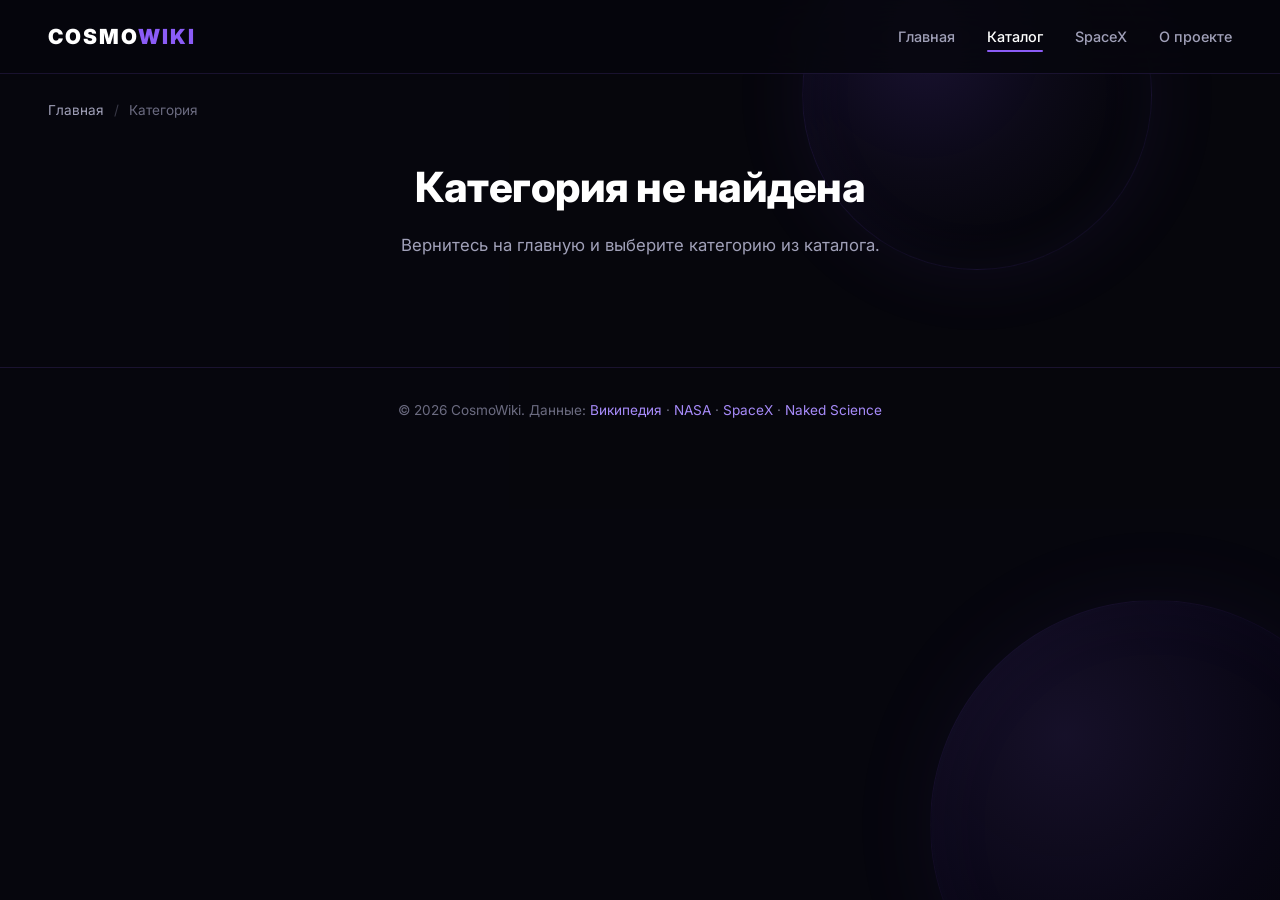
==== commit ba83f992: "Remove light theme, fix 54 missing NASA images - Remove light theme CSS, toggle button and theme.js " ====
--- a/Cosmo/category.html
+++ b/Cosmo/category.html
@@ -20,7 +20,6 @@
     <link rel="preconnect" href="https://fonts.gstatic.com" crossorigin>
     <link href="https://fonts.googleapis.com/css2?family=Inter:wght@400;500;600;700;800;900&display=swap" rel="stylesheet">
     <link rel="stylesheet" href="css/style.css">
-    <script src="js/theme.js"></script>
 </head>
 <body>
     <!-- Фоновое видео космоса -->
@@ -43,7 +42,6 @@
             <a href="index.html#catalog" class="nav-link active">Каталог</a>
             <a href="spacex.html" class="nav-link">SpaceX</a>
             <a href="index.html#about" class="nav-link">О проекте</a>
-            <button id="theme-toggle" class="theme-toggle" title="Переключить тему">☀️</button>
         </nav>
     </header>
 
@@ -89,7 +87,7 @@
 
     <script src="js/catalog.js"></script>
     <script src="js/naked-science-data.js"></script>
-    <script src="js/wiki-api.js"></script>
+    <script src="js/nasa-descriptions.js"></script>
     <script src="js/nasa-api.js"></script>
     <script src="js/category.js"></script>
 </body>
--- a/Cosmo/css/style.css
+++ b/Cosmo/css/style.css
@@ -25,62 +25,6 @@
     --transition: 0.3s cubic-bezier(0.4, 0, 0.2, 1);
 }
 
-/* --- Светлая тема --- */
-[data-theme="light"] {
-    --bg-primary: #f4f4ff;
-    --bg-secondary: #eaeaf8;
-    --bg-card: rgba(255, 255, 255, 0.82);
-    --bg-card-hover: rgba(245, 242, 255, 0.95);
-    --accent: #7c3aed;
-    --accent-light: #8b5cf6;
-    --accent-dark: #6d28d9;
-    --accent-glow: rgba(124, 58, 237, 0.25);
-    --text-primary: #0d0d1a;
-    --text-secondary: #4a4a6a;
-    --text-muted: #8080a0;
-    --border: rgba(124, 58, 237, 0.18);
-    --header-bg: rgba(244, 244, 255, 0.92);
-    --overlay-color: rgba(244, 244, 255, 0.75);
-}
-
-[data-theme="light"] body {
-    background: var(--bg-primary);
-}
-
-[data-theme="light"] .hero-title {
-    background: linear-gradient(180deg, #0d0d1a 40%, rgba(13, 13, 26, 0.55));
-    -webkit-background-clip: text;
-    background-clip: text;
-    -webkit-text-fill-color: transparent;
-}
-
-[data-theme="light"] .video-overlay {
-    background: var(--overlay-color);
-}
-
-/* --- Кнопка переключения темы --- */
-.theme-toggle {
-    display: flex;
-    align-items: center;
-    justify-content: center;
-    width: 38px;
-    height: 38px;
-    border-radius: 50%;
-    border: 1px solid var(--border);
-    background: var(--bg-card);
-    color: var(--text-secondary);
-    cursor: pointer;
-    font-size: 1.1rem;
-    transition: all var(--transition);
-    flex-shrink: 0;
-    backdrop-filter: blur(8px);
-}
-
-.theme-toggle:hover {
-    border-color: var(--accent);
-    color: var(--accent-light);
-    background: var(--bg-card-hover);
-}
 
 /* --- Сброс и базовые стили --- */
 *,
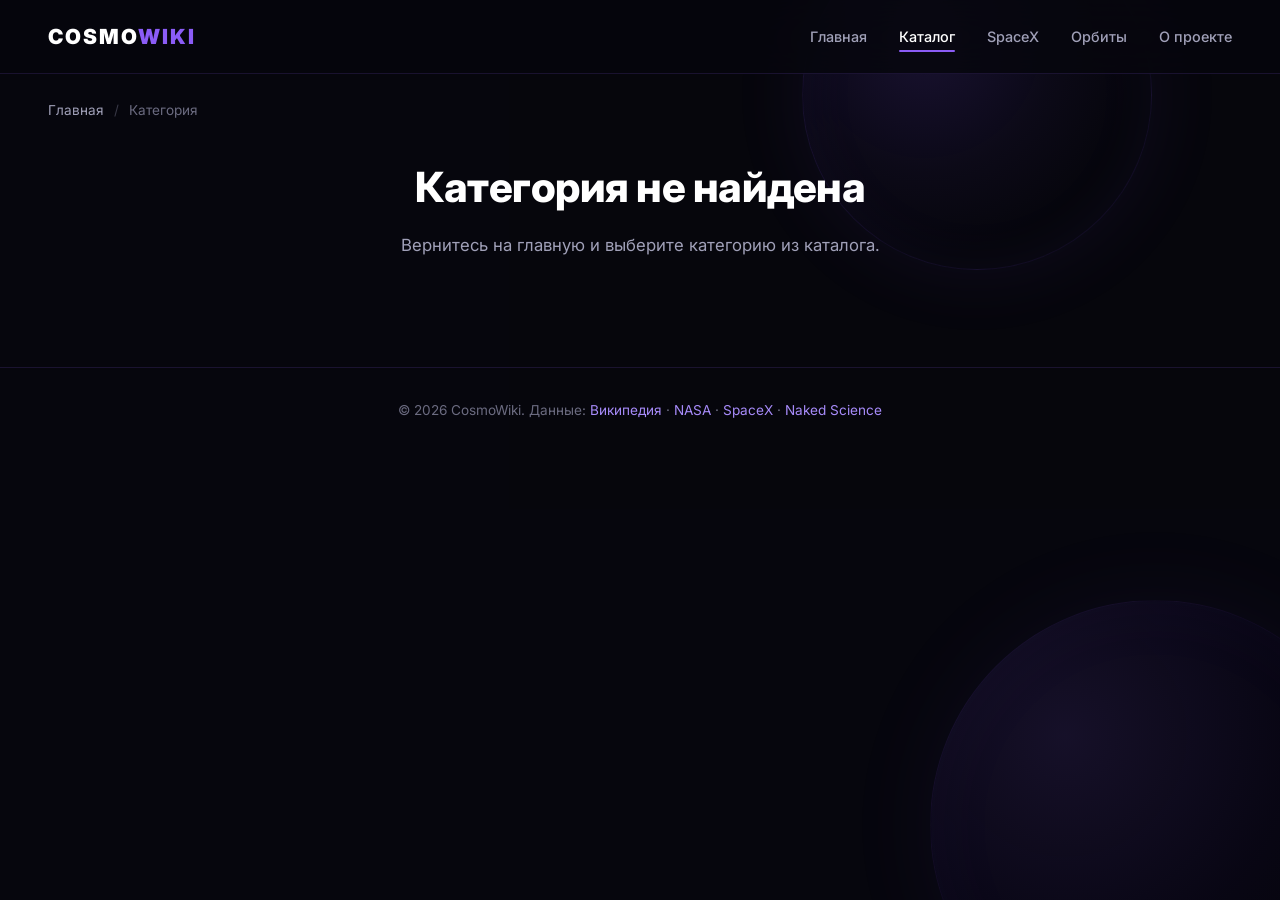
==== commit 4bd669c8: "Add interactive 3D orbital map page (orbit.html) - New orbit.html with fullscreen SpaceKit.js 3D vis" ====
--- a/Cosmo/category.html
+++ b/Cosmo/category.html
@@ -41,6 +41,7 @@
             <a href="index.html" class="nav-link">Главная</a>
             <a href="index.html#catalog" class="nav-link active">Каталог</a>
             <a href="spacex.html" class="nav-link">SpaceX</a>
+            <a href="orbit.html" class="nav-link">Орбиты</a>
             <a href="index.html#about" class="nav-link">О проекте</a>
         </nav>
     </header>
--- a/Cosmo/css/style.css
+++ b/Cosmo/css/style.css
@@ -431,6 +431,304 @@
     color: var(--accent);
 }
 
+/* ============================================
+   Факт дня
+   ============================================ */
+
+.fact-of-day {
+    position: relative;
+    z-index: 1;
+    max-width: 1280px;
+    margin: 0 auto;
+    padding: 0 48px 60px;
+    opacity: 0;
+    transform: translateY(24px);
+    transition: opacity 0.6s ease, transform 0.6s ease;
+}
+
+.fact-of-day.fod-visible {
+    opacity: 1;
+    transform: translateY(0);
+}
+
+/* Основная карточка */
+.fod-card {
+    display: grid;
+    grid-template-columns: 420px 1fr;
+    background: var(--bg-card);
+    border: 1px solid var(--border);
+    border-radius: var(--radius);
+    backdrop-filter: blur(12px);
+    overflow: hidden;
+    margin-bottom: 16px;
+}
+
+/* Изображение */
+.fod-img-wrap {
+    position: relative;
+    min-height: 280px;
+    overflow: hidden;
+    background: var(--bg-secondary);
+}
+
+.fod-img {
+    width: 100%;
+    height: 100%;
+    object-fit: cover;
+    display: block;
+    transition: transform 0.5s ease;
+}
+
+.fod-card:hover .fod-img {
+    transform: scale(1.04);
+}
+
+.fod-img-badge {
+    position: absolute;
+    top: 12px;
+    left: 12px;
+    padding: 4px 10px;
+    font-size: 0.65rem;
+    font-weight: 700;
+    letter-spacing: 1px;
+    text-transform: uppercase;
+    color: #fff;
+    background: rgba(0, 82, 163, 0.85);
+    border-radius: 6px;
+}
+
+.fod-img-fallback {
+    width: 100%;
+    height: 100%;
+    min-height: 280px;
+    display: flex;
+    align-items: center;
+    justify-content: center;
+    font-size: 5rem;
+    filter: drop-shadow(0 0 24px var(--accent-glow));
+}
+
+/* Контент */
+.fod-content {
+    padding: 36px 40px;
+    display: flex;
+    flex-direction: column;
+    gap: 14px;
+    justify-content: center;
+}
+
+.fod-date-badge {
+    display: inline-block;
+    align-self: flex-start;
+    padding: 5px 14px;
+    font-size: 0.75rem;
+    font-weight: 600;
+    color: var(--accent-light);
+    background: rgba(139, 92, 246, 0.08);
+    border: 1px solid var(--border);
+    border-radius: 100px;
+    letter-spacing: 0.3px;
+}
+
+.fod-title {
+    font-size: 1.6rem;
+    font-weight: 800;
+    letter-spacing: -0.3px;
+    line-height: 1.2;
+}
+
+.fod-text {
+    font-size: 0.95rem;
+    color: var(--text-secondary);
+    line-height: 1.75;
+}
+
+.fod-footer {
+    display: flex;
+    align-items: center;
+    gap: 16px;
+    flex-wrap: wrap;
+    margin-top: 4px;
+}
+
+.fod-cat-badge {
+    padding: 5px 14px;
+    font-size: 0.78rem;
+    font-weight: 600;
+    color: var(--text-secondary);
+    background: rgba(255, 255, 255, 0.04);
+    border: 1px solid var(--border);
+    border-radius: 100px;
+}
+
+.fod-link {
+    font-size: 0.85rem;
+    font-weight: 600;
+    color: var(--accent);
+    transition: color var(--transition);
+}
+
+.fod-link:hover {
+    color: var(--accent-light);
+}
+
+/* SpaceX карточка */
+.fod-spacex {
+    display: flex;
+    align-items: center;
+    gap: 24px;
+    padding: 20px 28px;
+    background: var(--bg-card);
+    border: 1px solid var(--border);
+    border-radius: var(--radius);
+    backdrop-filter: blur(12px);
+}
+
+.fod-sx-patch {
+    width: 72px;
+    height: 72px;
+    flex-shrink: 0;
+    display: flex;
+    align-items: center;
+    justify-content: center;
+    font-size: 2.5rem;
+}
+
+.fod-sx-patch img {
+    width: 72px;
+    height: 72px;
+    object-fit: contain;
+    filter: drop-shadow(0 0 8px rgba(255,255,255,0.1));
+}
+
+.fod-sx-info {
+    display: flex;
+    align-items: center;
+    gap: 20px;
+    flex-wrap: wrap;
+    flex: 1;
+}
+
+.fod-sx-label {
+    font-size: 0.75rem;
+    font-weight: 700;
+    color: var(--text-muted);
+    letter-spacing: 0.5px;
+    text-transform: uppercase;
+    width: 100%;
+    margin-bottom: -12px;
+}
+
+.fod-sx-name {
+    font-size: 1.05rem;
+    font-weight: 700;
+}
+
+.fod-sx-date {
+    font-size: 0.85rem;
+    color: var(--text-muted);
+}
+
+.fod-sx-status {
+    font-size: 0.82rem;
+    font-weight: 600;
+    padding: 3px 10px;
+    border-radius: 100px;
+}
+
+.fod-sx-status.ok      { background: rgba(34, 197, 94, 0.12); color: #4ade80; }
+.fod-sx-status.fail    { background: rgba(239, 68, 68, 0.12);  color: #f87171; }
+.fod-sx-status.unknown { background: rgba(250, 204, 21, 0.12); color: #fbbf24; }
+
+.fod-sx-watch {
+    margin-left: auto;
+    padding: 8px 18px;
+    font-size: 0.82rem;
+    font-weight: 600;
+    color: var(--text-primary);
+    background: rgba(139, 92, 246, 0.12);
+    border: 1px solid var(--border);
+    border-radius: var(--radius-sm);
+    transition: all var(--transition);
+}
+
+.fod-sx-watch:hover {
+    background: rgba(139, 92, 246, 0.25);
+    border-color: var(--accent);
+}
+
+/* ── Фото дня NASA APOD ── */
+.fod-apod {
+    display: flex;
+    gap: 20px;
+    align-items: center;
+    background: rgba(255,255,255,0.04);
+    border: 1px solid rgba(255,255,255,0.08);
+    border-radius: 16px;
+    padding: 16px 20px;
+    margin-top: 16px;
+}
+
+.fod-apod-img-wrap {
+    flex-shrink: 0;
+    width: 120px;
+    height: 80px;
+    border-radius: 10px;
+    overflow: hidden;
+}
+
+.fod-apod-img {
+    width: 100%;
+    height: 100%;
+    object-fit: cover;
+}
+
+.fod-apod-info {
+    display: flex;
+    flex-direction: column;
+    gap: 4px;
+}
+
+.fod-apod-label {
+    font-size: 0.7rem;
+    font-weight: 600;
+    text-transform: uppercase;
+    letter-spacing: 0.08em;
+    color: var(--text-muted);
+}
+
+.fod-apod-title {
+    font-size: 0.95rem;
+    font-weight: 600;
+    color: var(--text-primary);
+}
+
+.fod-apod-desc {
+    font-size: 0.78rem;
+    color: var(--text-muted);
+    line-height: 1.5;
+    margin: 0;
+}
+
+/* Адаптивность факта дня */
+@media (max-width: 1024px) {
+    .fact-of-day { padding: 0 28px 50px; }
+    .fod-card { grid-template-columns: 320px 1fr; }
+}
+
+@media (max-width: 768px) {
+    .fod-card { grid-template-columns: 1fr; }
+    .fod-img-wrap { min-height: 220px; }
+    .fod-content { padding: 24px; }
+    .fod-spacex { flex-wrap: wrap; }
+    .fod-sx-watch { margin-left: 0; width: 100%; text-align: center; }
+}
+
+@media (max-width: 480px) {
+    .fact-of-day { padding: 0 18px 40px; }
+    .fod-title { font-size: 1.3rem; }
+}
+
 /* --- Адаптивность --- */
 
 /* Планшет */
@@ -1677,3 +1975,438 @@
 ::-webkit-scrollbar-thumb:hover {
     background: rgba(139, 92, 246, 0.5);
 }
+
+/* ══════════════════════════════════════════
+   ОРБИТАЛЬНАЯ КАРТА
+══════════════════════════════════════════ */
+
+body.orbit-page {
+    overflow: hidden;
+    background: #000;
+}
+
+body.orbit-page .header {
+    position: fixed;
+    top: 0; left: 0; right: 0;
+    z-index: 200;
+    background: rgba(5, 5, 15, 0.82);
+    backdrop-filter: blur(18px);
+    -webkit-backdrop-filter: blur(18px);
+    border-bottom: 1px solid rgba(255, 255, 255, 0.06);
+}
+
+.orbit-wrap {
+    position: fixed;
+    top: 0; left: 0; right: 0; bottom: 0;
+}
+
+#orbit-canvas {
+    width: 100%;
+    height: 100%;
+    cursor: grab;
+}
+
+#orbit-canvas:active {
+    cursor: grabbing;
+}
+
+/* ── Фильтры ── */
+
+.orbit-filters {
+    position: absolute;
+    top: 72px;
+    left: 20px;
+    z-index: 100;
+    display: flex;
+    gap: 8px;
+    flex-wrap: wrap;
+    max-width: 320px;
+}
+
+.orbit-filter-btn {
+    background: rgba(255, 255, 255, 0.05);
+    border: 1px solid rgba(255, 255, 255, 0.1);
+    color: rgba(255, 255, 255, 0.45);
+    border-radius: 20px;
+    padding: 6px 14px;
+    font-size: 0.76rem;
+    font-family: 'Inter', sans-serif;
+    font-weight: 500;
+    cursor: pointer;
+    transition: all 0.2s;
+    white-space: nowrap;
+}
+
+.orbit-filter-btn.active {
+    background: rgba(139, 92, 246, 0.18);
+    border-color: rgba(139, 92, 246, 0.45);
+    color: #c4b5fd;
+}
+
+.orbit-filter-btn:hover {
+    background: rgba(139, 92, 246, 0.12);
+    border-color: rgba(139, 92, 246, 0.35);
+    color: rgba(255, 255, 255, 0.75);
+}
+
+/* ── Подсказка ── */
+
+.orbit-hint {
+    position: absolute;
+    top: 76px;
+    left: 50%;
+    transform: translateX(-50%);
+    z-index: 100;
+    font-size: 0.68rem;
+    color: rgba(255, 255, 255, 0.25);
+    pointer-events: none;
+    white-space: nowrap;
+    letter-spacing: 0.02em;
+}
+
+/* ── Легенда ── */
+
+.orbit-legend {
+    position: absolute;
+    bottom: 90px;
+    left: 20px;
+    z-index: 100;
+    display: flex;
+    flex-direction: column;
+    gap: 6px;
+}
+
+.orbit-legend-item {
+    display: flex;
+    align-items: center;
+    gap: 7px;
+    font-size: 0.7rem;
+    color: rgba(255, 255, 255, 0.4);
+    font-weight: 500;
+}
+
+.ol-dot {
+    width: 8px;
+    height: 8px;
+    border-radius: 50%;
+    flex-shrink: 0;
+    opacity: 0.85;
+}
+
+/* ── Панель управления временем ── */
+
+.orbit-controls {
+    position: absolute;
+    bottom: 28px;
+    left: 50%;
+    transform: translateX(-50%);
+    z-index: 100;
+    display: flex;
+    align-items: center;
+    gap: 10px;
+    background: rgba(6, 6, 18, 0.90);
+    border: 1px solid rgba(255, 255, 255, 0.1);
+    border-radius: 40px;
+    padding: 10px 22px;
+    backdrop-filter: blur(18px);
+    -webkit-backdrop-filter: blur(18px);
+    box-shadow: 0 8px 40px rgba(0, 0, 0, 0.6);
+}
+
+.orbit-date-wrap {
+    display: flex;
+    flex-direction: column;
+    align-items: flex-start;
+    gap: 1px;
+}
+
+.orbit-date-label {
+    font-size: 0.58rem;
+    text-transform: uppercase;
+    letter-spacing: 0.08em;
+    color: rgba(255, 255, 255, 0.28);
+    font-weight: 600;
+}
+
+.orbit-date {
+    font-size: 0.82rem;
+    font-weight: 600;
+    color: rgba(255, 255, 255, 0.85);
+    min-width: 120px;
+}
+
+.orbit-ctrl-divider {
+    width: 1px;
+    height: 26px;
+    background: rgba(255, 255, 255, 0.08);
+    margin: 0 2px;
+}
+
+.orbit-ctrl-btn {
+    background: rgba(255, 255, 255, 0.05);
+    border: 1px solid rgba(255, 255, 255, 0.1);
+    color: rgba(255, 255, 255, 0.65);
+    border-radius: 50%;
+    width: 34px;
+    height: 34px;
+    display: flex;
+    align-items: center;
+    justify-content: center;
+    font-size: 0.82rem;
+    cursor: pointer;
+    transition: all 0.2s;
+    font-family: 'Inter', sans-serif;
+    flex-shrink: 0;
+}
+
+.orbit-ctrl-btn:hover {
+    background: rgba(139, 92, 246, 0.2);
+    border-color: rgba(139, 92, 246, 0.5);
+    color: #c4b5fd;
+}
+
+.orbit-ctrl-main {
+    width: 40px;
+    height: 40px;
+    font-size: 1rem;
+    background: rgba(139, 92, 246, 0.14);
+    border-color: rgba(139, 92, 246, 0.4);
+    color: #c4b5fd;
+}
+
+.orbit-ctrl-today {
+    font-size: 1rem;
+    font-weight: 700;
+}
+
+.orbit-speed {
+    font-size: 0.72rem;
+    color: rgba(255, 255, 255, 0.35);
+    min-width: 72px;
+    text-align: center;
+    white-space: nowrap;
+}
+
+/* ── Информационная панель ── */
+
+.orbit-info {
+    position: absolute;
+    top: 64px;
+    right: 0;
+    width: 320px;
+    height: calc(100% - 64px);
+    background: rgba(6, 6, 18, 0.93);
+    border-left: 1px solid rgba(255, 255, 255, 0.07);
+    backdrop-filter: blur(24px);
+    -webkit-backdrop-filter: blur(24px);
+    transform: translateX(100%);
+    transition: transform 0.35s cubic-bezier(0.4, 0, 0.2, 1);
+    z-index: 150;
+    display: flex;
+    flex-direction: column;
+}
+
+.orbit-info.open {
+    transform: translateX(0);
+}
+
+.orbit-info-close {
+    position: absolute;
+    top: 14px;
+    right: 14px;
+    background: rgba(255, 255, 255, 0.05);
+    border: 1px solid rgba(255, 255, 255, 0.1);
+    color: rgba(255, 255, 255, 0.55);
+    border-radius: 50%;
+    width: 30px;
+    height: 30px;
+    font-size: 1.15rem;
+    cursor: pointer;
+    display: flex;
+    align-items: center;
+    justify-content: center;
+    transition: all 0.2s;
+    font-family: 'Inter', sans-serif;
+    line-height: 1;
+}
+
+.orbit-info-close:hover {
+    background: rgba(239, 68, 68, 0.18);
+    border-color: rgba(239, 68, 68, 0.45);
+    color: #f87171;
+}
+
+.orbit-info-scroll {
+    overflow-y: auto;
+    flex: 1;
+    padding: 22px 20px;
+    padding-top: 20px;
+}
+
+.orbit-info-scroll::-webkit-scrollbar { width: 3px; }
+.orbit-info-scroll::-webkit-scrollbar-track { background: transparent; }
+.orbit-info-scroll::-webkit-scrollbar-thumb {
+    background: rgba(139, 92, 246, 0.25);
+    border-radius: 2px;
+}
+
+.orbit-info-badge {
+    display: inline-flex;
+    align-items: center;
+    gap: 6px;
+    background: rgba(139, 92, 246, 0.14);
+    border: 1px solid rgba(139, 92, 246, 0.28);
+    color: #c4b5fd;
+    border-radius: 20px;
+    padding: 4px 12px;
+    font-size: 0.7rem;
+    font-weight: 600;
+    margin-bottom: 10px;
+    letter-spacing: 0.01em;
+}
+
+.orbit-info-name {
+    font-size: 1.55rem;
+    font-weight: 800;
+    color: #fff;
+    margin: 0 0 12px;
+    line-height: 1.2;
+    padding-right: 36px;
+}
+
+.orbit-info-desc {
+    font-size: 0.82rem;
+    color: rgba(255, 255, 255, 0.58);
+    line-height: 1.65;
+    margin: 0 0 18px;
+}
+
+/* Таблица орбитальных параметров */
+
+.orbit-stats {
+    display: grid;
+    grid-template-columns: 1fr 1fr;
+    gap: 7px;
+    margin-bottom: 18px;
+}
+
+.orbit-stat {
+    background: rgba(255, 255, 255, 0.04);
+    border: 1px solid rgba(255, 255, 255, 0.06);
+    border-radius: 10px;
+    padding: 9px 11px;
+}
+
+.os-label {
+    font-size: 0.6rem;
+    text-transform: uppercase;
+    letter-spacing: 0.06em;
+    color: rgba(255, 255, 255, 0.3);
+    font-weight: 600;
+    margin-bottom: 3px;
+}
+
+.os-val {
+    font-size: 0.86rem;
+    font-weight: 700;
+    color: rgba(255, 255, 255, 0.82);
+}
+
+.orbit-catalog-btn {
+    display: block;
+    background: linear-gradient(135deg, rgba(139, 92, 246, 0.22), rgba(168, 85, 247, 0.13));
+    border: 1px solid rgba(139, 92, 246, 0.38);
+    color: #c4b5fd;
+    border-radius: 12px;
+    padding: 12px 16px;
+    text-align: center;
+    text-decoration: none;
+    font-size: 0.84rem;
+    font-weight: 600;
+    transition: all 0.25s;
+    margin-top: 2px;
+}
+
+.orbit-catalog-btn:hover {
+    background: linear-gradient(135deg, rgba(139, 92, 246, 0.38), rgba(168, 85, 247, 0.25));
+    border-color: rgba(139, 92, 246, 0.65);
+    color: #ede9fe;
+    transform: translateY(-1px);
+}
+
+/* ── Ошибка / Загрузка ── */
+
+.orbit-error {
+    display: flex;
+    flex-direction: column;
+    align-items: center;
+    justify-content: center;
+    height: 100%;
+    color: rgba(255, 255, 255, 0.55);
+    text-align: center;
+    padding: 40px;
+}
+
+.orbit-error h2 {
+    font-size: 1.4rem;
+    margin: 0 0 10px;
+    color: rgba(255, 255, 255, 0.8);
+    font-weight: 700;
+}
+
+.orbit-error p {
+    font-size: 0.88rem;
+    line-height: 1.65;
+    margin: 0 0 24px;
+}
+
+.orbit-reload-btn {
+    background: rgba(139, 92, 246, 0.2);
+    border: 1px solid rgba(139, 92, 246, 0.45);
+    color: #c4b5fd;
+    border-radius: 12px;
+    padding: 10px 24px;
+    font-size: 0.88rem;
+    font-weight: 600;
+    cursor: pointer;
+    font-family: 'Inter', sans-serif;
+    transition: all 0.2s;
+}
+
+.orbit-reload-btn:hover {
+    background: rgba(139, 92, 246, 0.35);
+}
+
+/* ── Адаптивность ── */
+
+@media (max-width: 768px) {
+    .orbit-filters {
+        top: 62px;
+        left: 12px;
+        max-width: calc(100% - 24px);
+    }
+    .orbit-hint { display: none; }
+    .orbit-legend { display: none; }
+    .orbit-controls {
+        bottom: 14px;
+        padding: 8px 14px;
+        gap: 7px;
+    }
+    .orbit-date { min-width: 95px; font-size: 0.75rem; }
+    .orbit-speed { min-width: 55px; font-size: 0.67rem; }
+    .orbit-info { width: 290px; }
+}
+
+@media (max-width: 480px) {
+    .orbit-info {
+        width: 100%;
+        border-left: none;
+        border-top: 1px solid rgba(255, 255, 255, 0.07);
+        top: auto;
+        bottom: 0;
+        height: 65vh;
+        transform: translateY(100%);
+    }
+    .orbit-info.open { transform: translateY(0); }
+    .orbit-info-close { top: 12px; right: 12px; }
+}
